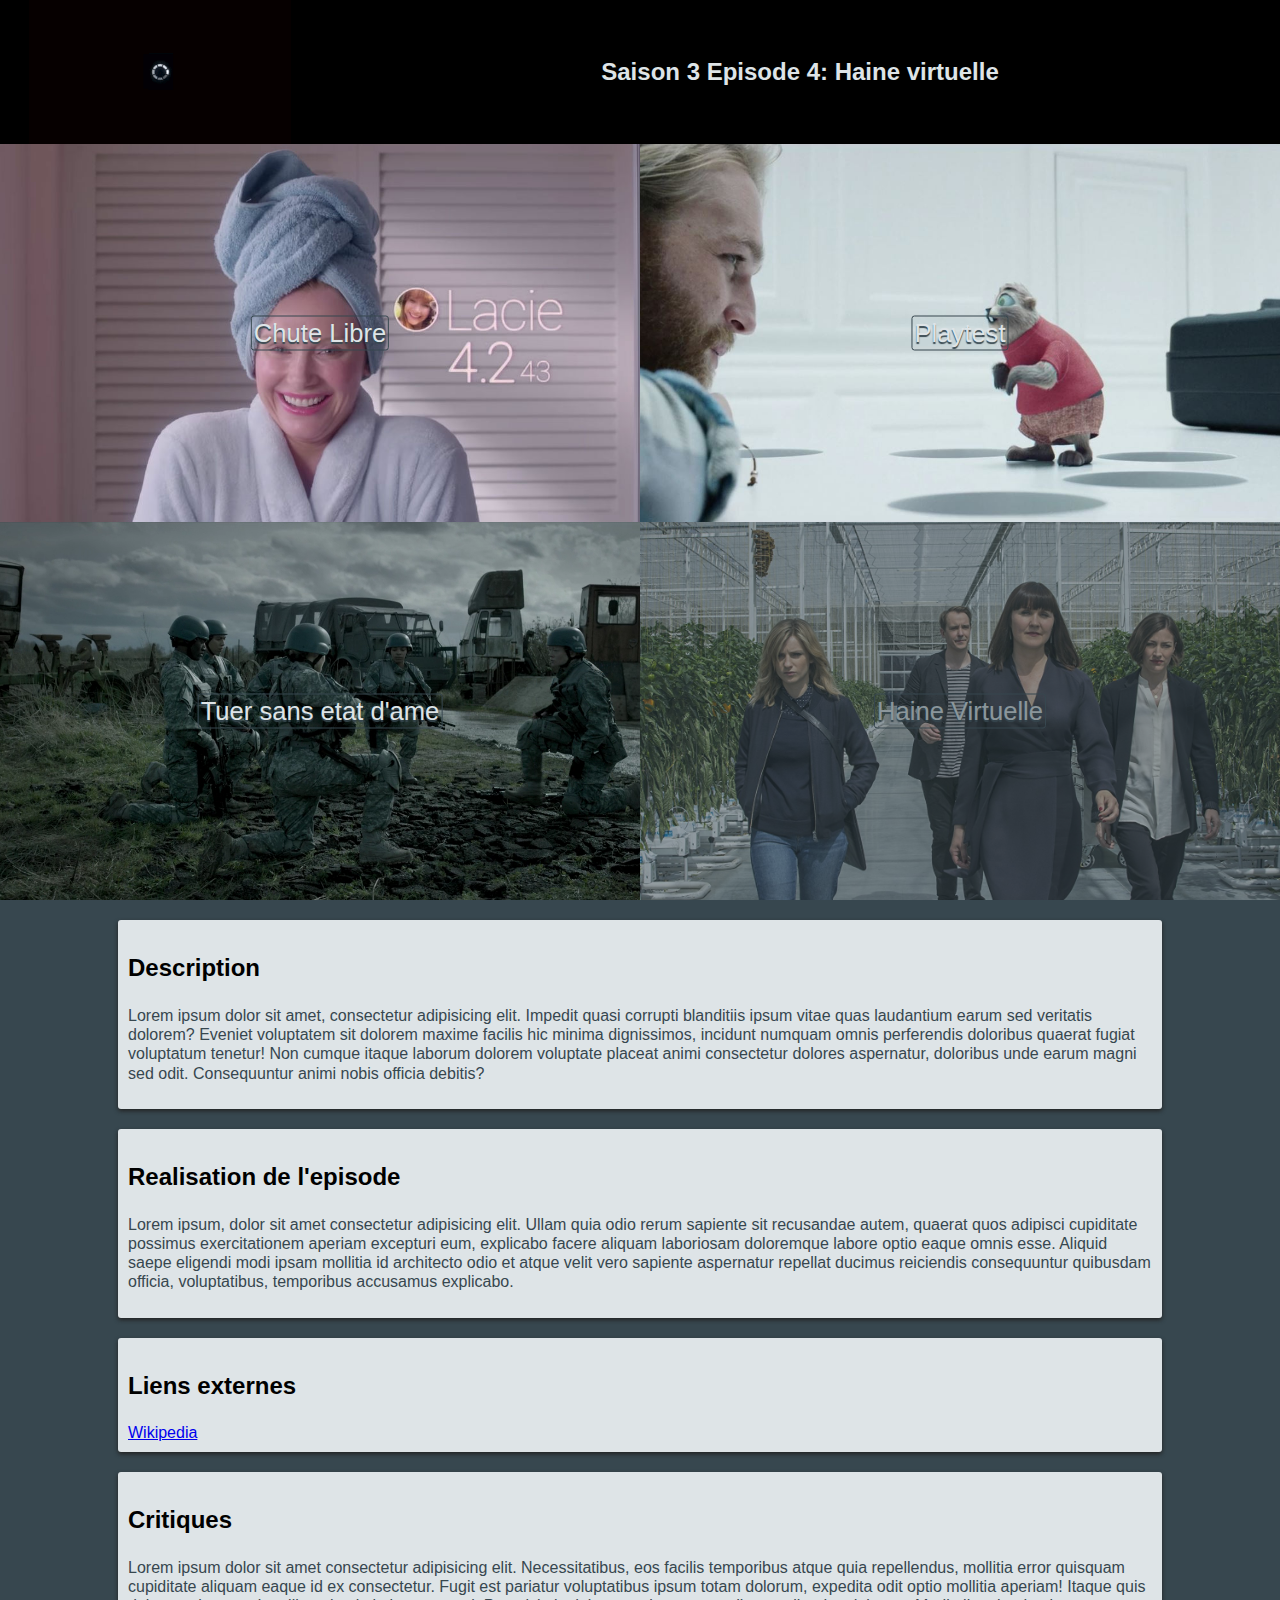
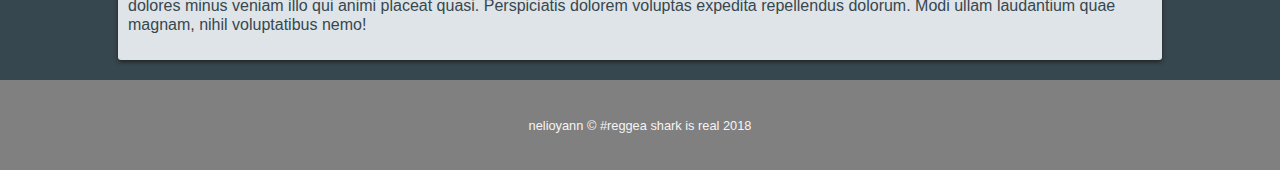
==== bmfour.html @ e5017a07 "Sight improvements" ====
<!DOCTYPE html>
<html lang="en">

<head>
    <meta charset="UTF-8">
    <meta name="viewport" content="width=device-width, initial-scale=1.0">
    <meta http-equiv="X-UA-Compatible" content="ie=edge">
    <title>Black Mirror: Episode One</title>
    <link rel="stylesheet" href="Sans/cmun-sans.css">
    <link rel="stylesheet" href="style.css">
    <link rel="shortcut icon" href="Images/favicon.ico" type="image/x-icon">
    <link rel="icon" href="Images/favicon.ico" type="image/x-icon">
</head>

<body>
    <header>
        <a href="index.html"></a>
        <img id="sub-logo" src="Images/bmload.gif" alt="Logo">
        <h2>Saison 3 Episode 4: Haine virtuelle</h2>
    </header>
    <nav id="main-menu">
        <!-- Menu episodes -->
        <ul id="main-menu-elements">
            <li class="nav-episode ep1 ">
                <a href="bmone.html">Chute Libre</a>
            </li>
            <li class="nav-episode ep2">
                <a href="bmtwo.html">Playtest</a>
            </li>
            <li class="nav-episode ep3">
                <a href="bmthree.html">Tuer sans etat d'ame</a>
            </li>
            <li class="nav-episode ep4 current-episode">
                <a href="bmfour.html">Haine Virtuelle</a>
            </li>
        </ul>
    </nav>
    <!-- An Image+description appear if hoverd onthe correct link -->
    <div class="abstract container">
        <h3>Description</h3>
        <p>Lorem ipsum dolor sit amet, consectetur adipisicing elit. Impedit quasi corrupti blanditiis ipsum vitae quas laudantium
            earum sed veritatis dolorem? Eveniet voluptatem sit dolorem maxime facilis hic minima dignissimos, incidunt numquam
            omnis perferendis doloribus quaerat fugiat voluptatum tenetur! Non cumque itaque laborum dolorem voluptate placeat
            animi consectetur dolores aspernatur, doloribus unde earum magni sed odit. Consequuntur animi nobis officia debitis?</p>
        <!-- resume of the mvie -->
    </div>
    <div class="production container">
        <h3>Realisation de l'episode</h3>
        <p>Lorem ipsum, dolor sit amet consectetur adipisicing elit. Ullam quia odio rerum sapiente sit recusandae autem, quaerat
            quos adipisci cupiditate possimus exercitationem aperiam excepturi eum, explicabo facere aliquam laboriosam doloremque
            labore optio eaque omnis esse. Aliquid saepe eligendi modi ipsam mollitia id architecto odio et atque velit vero
            sapiente aspernatur repellat ducimus reiciendis consequuntur quibusdam officia, voluptatibus, temporibus accusamus
            explicabo.
        </p>
        <!-- contains autors and images -->
    </div>
    <div class="links container">
        <h3>Liens externes</h3>
        <!-- Lien wikipedia -->
        <a href="#">Wikipedia</a>
    </div>
    <div class="polls? container">
        <h3>Critiques</h3>
        <p>Lorem ipsum dolor sit amet consectetur adipisicing elit. Necessitatibus, eos facilis temporibus atque quia repellendus,
            mollitia error quisquam cupiditate aliquam eaque id ex consectetur. Fugit est pariatur voluptatibus ipsum totam
            dolorum, expedita odit optio mollitia aperiam! Itaque quis dolores minus veniam illo qui animi placeat quasi.
            Perspiciatis dolorem voluptas expedita repellendus dolorum. Modi ullam laudantium quae magnam, nihil voluptatibus
            nemo!
        </p>
        <!-- ?????? -->

    </div>
    <footer>
        <p>nelioyann &copy; #reggea shark is real 2018</p>
    </footer>
</body>

</html>
---- style.css ----
@font-face {
    font-family: "Helvetica Neue";
    src: url("HelveticaNeue-Thin.otf");
}

:root {
    --light: #DEE4E7;
    --dark: #37474F;
    --black: #222222;
}

html {
    font-size: 16px;
}

body {
    margin: 0 auto;
    background-color: var(--dark);
    font-family: "HelveticaNeue-Light", "Helvetica Neue Light", "Helvetica Neue", Helvetica, Arial, "Lucida Grande", sans-serif;
    /* font-family: normal 15px/1.9em 'Merriweather', Georgia, serif; */
    /* font-family: "Computer Modern Sans", Geneva, Verdana, sans-serif; */
}

header {
    /* text-align: center; */
    font-family: "HelveticaNeue-Light", "Helvetica Neue Light", "Helvetica Neue", Helvetica, Arial, "Lucida Grande", sans-serif;
    background-color: rgb(0, 0, 0);
    width: 100%;
    /* For now  */
    /* min-height: 50px; */
    height: 16vh;
    display: grid;
    align-items: center;
    justify-items: center;
    grid-template-columns: 1fr 1fr 1fr 1fr;
    grid-template-rows: 1fr 1fr 1fr;
}

#sub-logo {
    grid-column: 1/2;
    grid-row: 1/4;
    height: 100%;
    align-self: center;
    justify-self: center;
}

header h2 {
    font-size: 1rem;
    color: var(--light);
    grid-column: 2/5;
    grid-row: 1/4;
    justify-self: center;
}

header a {
    display: block;
    grid-column: 1/2;
    grid-row: 1/4;
    height: 100%;
    width: 100%;
    z-index: 2;
}

#main-page-logo {
    grid-column: 2/4;
    grid-row: 1/4;
    height: 100%;
    /* background-color: green; */
    /* */
    align-self: center;
    justify-self: center;
}

#main-menu {
    /* maximumheigth and width */
    width: 100%;
    height: 84vh;
}

#main-menu-elements {
    padding: 0;
    margin: 0px;
    width: 100%;
    height: 100%;
    display: grid;
    grid-template-columns: 1fr 1fr;
    grid-template-rows: 1fr 1fr;
    grid-template-areas: "eps1 eps2" "eps3 eps4";
    /* background-color: bisque; */
    justify-items: center;
    align-items: center;
}

.nav-episode {
    list-style-type: none;
    /* background-color: aqua; */
    width: 100%;
    height: 100%;
}

.nav-episode a {
    font-family: "HelveticaNeue-Light", "Helvetica Neue Light", "Helvetica Neue", Helvetica, Arial, "Lucida Grande", sans-serif;
    text-decoration: none;
    display: inline-block;
    font-size: 1rem;
    padding: 2px;
    /* background-color: var(--dark); */
    border-radius: 3px;
    color: var(--light);
    top: 50%;
    border: 1px solid var(--dark);
    /* text-transform: uppercase; */
    text-shadow: 0px 2px 1px var(--dark);
    left: 50%;
    position: relative;
    text-align: center;
    /* letter-spacing: 1em; */
    transform: translate(-50%, -50%);
    /* background-color: green; */
}

/* nav a;after is a reflection */

.nav-episode a:before {
    content: "";
    position: absolute;
    background-color: var(--light);
    /* background-image: linear-gradient( to right, var(--light), var(--dark), var(--light)); */
    width: 100%;
    height: 2px;
    border-radius: 20px;
    bottom: 0;
    left: 0;
    visibility: hidden;
    transform: scaleX(0);
    transition: all 600ms ease-in-out 0s;
}

/* .nav-episode a:hover::before { */

li.nav-episode.ep1:hover a::before,
li.nav-episode.ep2:hover a::before,
li.nav-episode.ep3:hover a::before,
li.nav-episode.ep4:hover a::before {
    visibility: visible;
    transform: scaleX(1);
}

.ep1,
.ep2,
.ep3,
.ep4 {
    text-decoration: none;
}

.ep1 {
    overflow: hidden;
    position: relative;
    grid-area: eps1;
}

.ep1::before {
    background: url("Images/bmep1.jpg") no-repeat 50% 50%;
    background-size: cover;
    background-clip: content-box;
    /* transform-origin: right; */
}

.ep1::before,
.ep2::before,
.ep3::before,
.ep4::before {
    content: "";
    position: absolute;
    width: 100%;
    z-index: -1;
    height: 100%;
    /* transform: scale(1.1); */
    transition: all 600ms ease-in-out;
}

.ep1:hover::before {
    transform: scale(1.1);
    background-image: url("Images/bmep1-2.png");
}

.ep2:hover::before {
    transform: scale(1.1);
    background-image: url("Images/bmep2-2.jpeg");
}

.ep3:hover::before {
    transform: scale(1.1);
    background-image: url("Images/bmep3-2.jpg");
}

.ep4:hover::before {
    transform: scale(1.1);
    background-image: url("Images/bmep4-2.jpg");
}

.ep1:active::before,
.ep2:active::before,
.ep3:active::before,
.ep4:active::before {
    opacity: 1;
    /* add something */
}

.ep2 {
    overflow: hidden;
    position: relative;
    grid-area: eps2;
}

.ep2::before {
    background: url("Images/bmep2.jpg") no-repeat 50% 50%;
    background-size: cover;
    background-clip: content-box;
    transform-origin: center;
}

.ep3 {
    overflow: hidden;
    position: relative;
    grid-area: eps3;
}

.ep3::before {
    background: url("Images/bmep3-2.png") no-repeat 50% 50%;
    background-size: cover;
    background-clip: content-box;
    transform-origin: top center;
}

.ep4 {
    overflow: hidden;
    position: relative;
    grid-area: eps4;
}

.ep4::before {
    background: url("Images/bmep4.jpg") no-repeat 50% 50%;
    background-size: cover;
    background-clip: content-box;
    transform-origin: top center;
}

.current-episode {
    opacity: 0.5;
}

.container {
    width: 80%;
    margin: 20px auto;
    border-radius: 3px;
    padding: 10px 10px;
    background-color: var(--light);
    box-shadow: 0px 2px 4px var(--black);
    /* display: block; */
}

.container h1 {
    font-size: 1.5rem;
    color: var(--black);
}

.container p {
    font-size: 0.8rem;
    line-height: calc(0.8rem*1.5);
    color: var(--dark);
}

.authors{
    display: grid;
    width: 100%;
    
    grid-template-columns: repeat(4,1fr);
    grid-template-rows: 5fr;
    justify-items: center;
    align-items: center;
}
.authors img{
    width: 80%;
    height: 200px;  
    border-radius: 30px;
    border: 1px solid #222222;
    
}

/* .authors img:nth-child(1)::before{
    content: "Yo";
    height: 20px;
    width: 20px;
    display: block;
    position: relative;
    
    border: 2px solid blue;

} */
footer {
    position: relative;
    height: 10vh;
    bottom: 0px;
    width: 100%;
    background-color: grey;
    display: grid;
    grid-template-columns: 1fr 1fr 1fr;
    grid-template-rows: 1fr;
    align-items: center;
    justify-items: center;
}

footer p {
    grid-row: 1/2;
    grid-column: 1/4;
    color: whitesmoke;
}

@media screen and (min-width:150px) {
    .nav-episode a {
        font-size: 0.8rem;
    }
    .container p {
        font-size: 0.7rem;
    }
    .container h1 {
        font-size: 1rem;
    }
    header h2,h3 {
        font-size: 0.6rem;
    }
    footer p {
        font-size: 0.5rem;
    }
    #main-menu {
        width: 100%;
        height: 50vh;
    }
}

@media screen and (min-width:300px) {
    .nav-episode a {
        font-size: 1rem;
    }
    .container p {
        font-size: 0.8rem;
    }
    .container h1 {
        font-size: 1.2rem;
    }
    header h2,h3 {
        font-size: 0.8rem;
    }
    footer p {
        font-size: 0.6rem;
    }
    #main-menu {
        width: 100%;
        height: 60vh;
    }
}

@media screen and (min-width:600px) {
    .nav-episode a {
        font-size: 1.3rem;
    }
    .container p {
        font-size: 0.9rem;
    }
    .container h1 {
        font-size: 1.4rem;
    }
    header h2,h3 {
        font-size: 1.3rem;
    }
    footer p {
        font-size: 0.7rem;
    }
    #main-menu {
        width: 100%;
        height: 70vh;
    }
}

@media screen and (min-width:900px) {
    .nav-episode a {
        font-size: 1.6rem;
    }
    .container p {
        font-size: 1rem;
    }
    .container h1 {
        font-size: 1.6rem;
    }
    header h2,h3 {
        font-size: 1.5rem;
    }
    footer p {
        font-size: 0.8rem;
    }
    #main-menu {
        width: 100%;
        height: 84vh;
    }
}
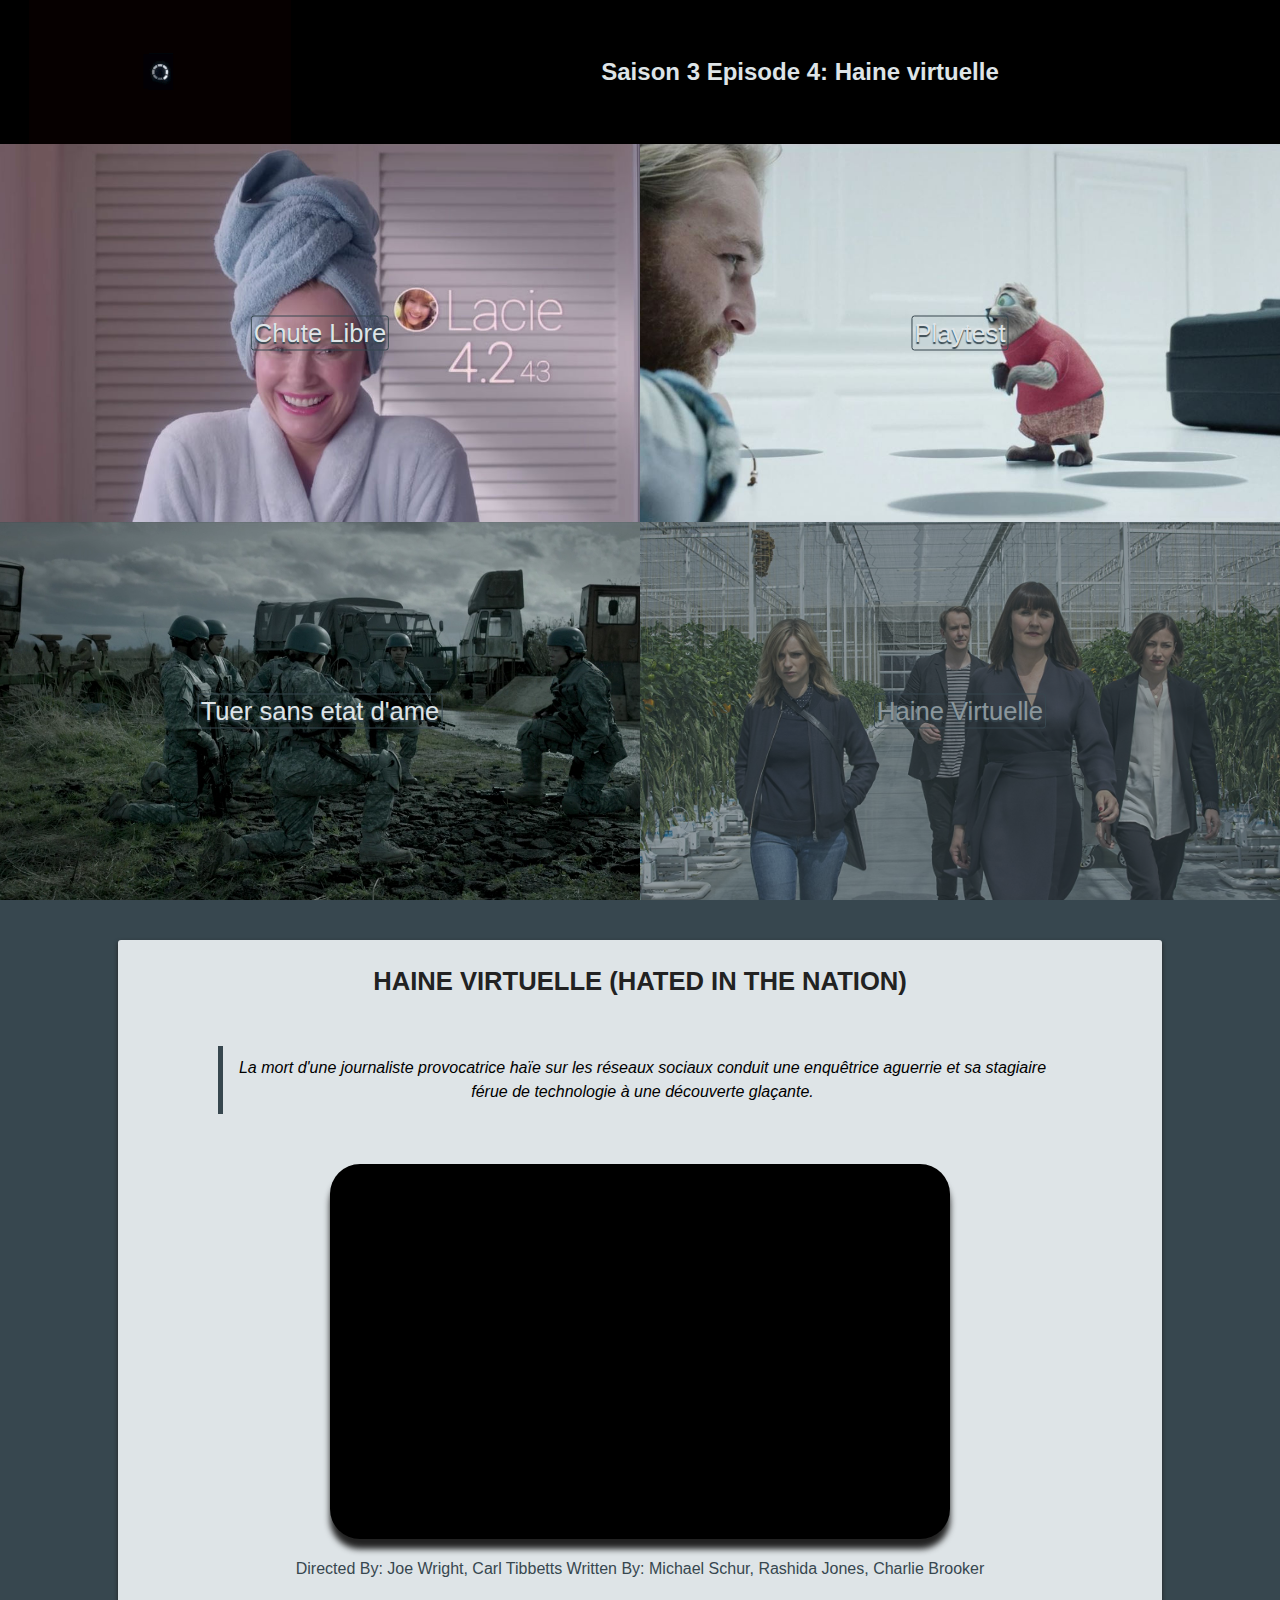
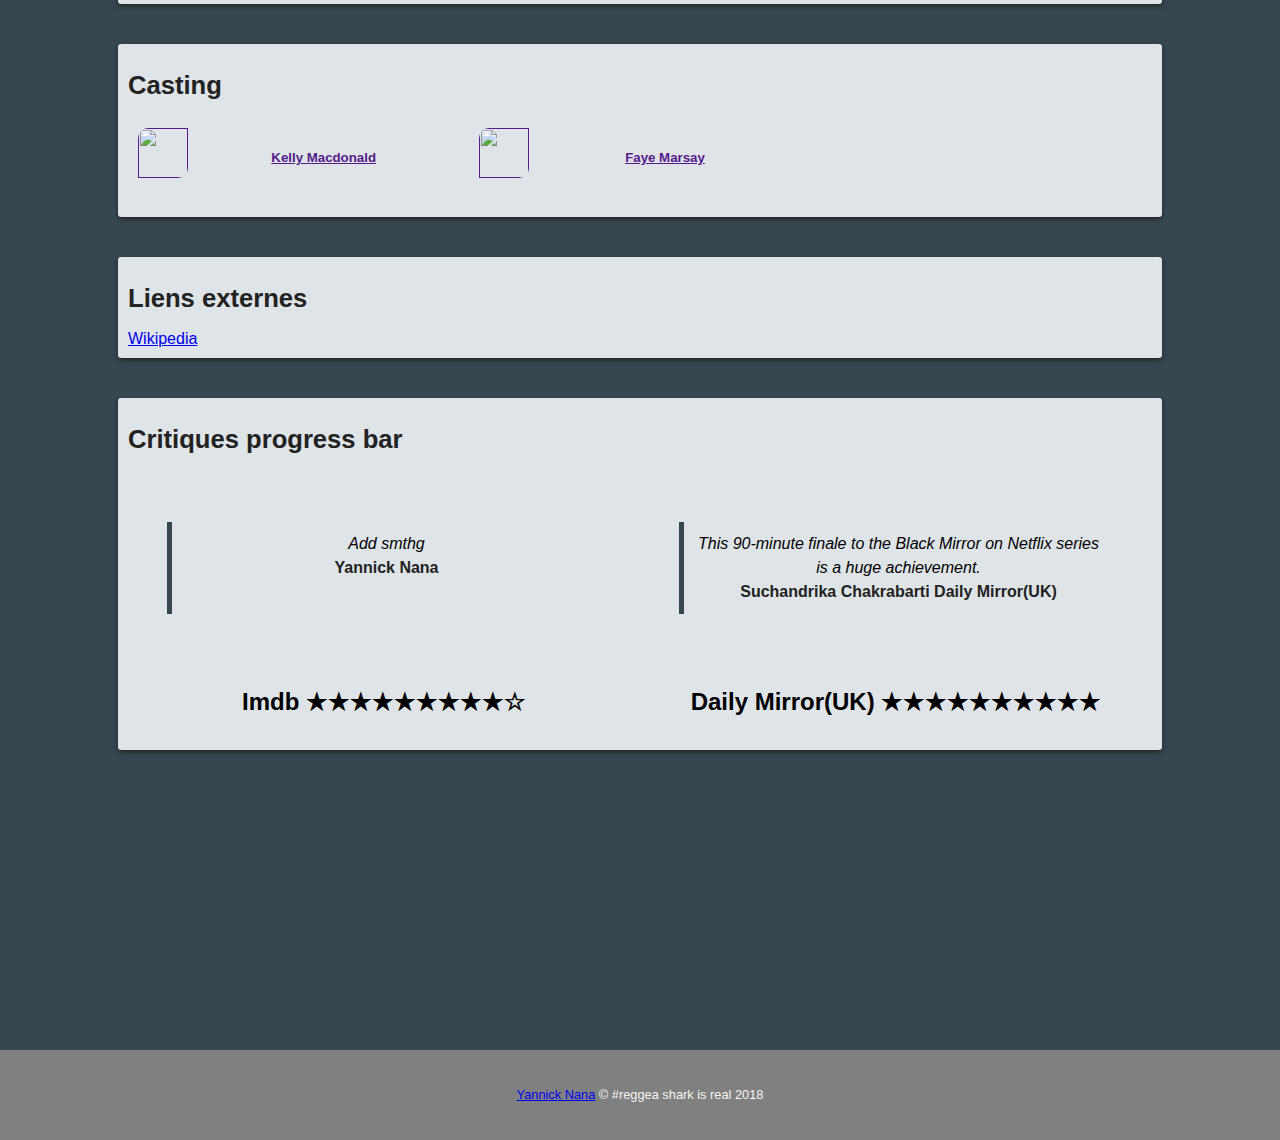
==== commit 2e5ce4f2: "Giga improvements" ====
--- a/bmfour.html
+++ b/bmfour.html
@@ -37,41 +37,112 @@
     </nav>
     <!-- An Image+description appear if hoverd onthe correct link -->
     <div class="abstract container">
-        <h3>Description</h3>
-        <p>Lorem ipsum dolor sit amet, consectetur adipisicing elit. Impedit quasi corrupti blanditiis ipsum vitae quas laudantium
-            earum sed veritatis dolorem? Eveniet voluptatem sit dolorem maxime facilis hic minima dignissimos, incidunt numquam
-            omnis perferendis doloribus quaerat fugiat voluptatum tenetur! Non cumque itaque laborum dolorem voluptate placeat
-            animi consectetur dolores aspernatur, doloribus unde earum magni sed odit. Consequuntur animi nobis officia debitis?</p>
+        <h1 class="title"> Haine virtuelle (Hated in the Nation)</h1>
+
+        <blockquote cite="https://www.netflix.com">La mort d'une journaliste provocatrice haïe sur les réseaux sociaux conduit une enquêtrice aguerrie et sa stagiaire
+            férue de technologie à une découverte glaçante.</blockquote>
         <!-- resume of the mvie -->
+
+        <iframe src="https://www.youtube.com/embed/R32qWdOWrTo?autoplay=1&amp;rel=0&amp;controls=0&amp;showinfo=0&amp;loop=1" frameborder="0"
+            allow="autoplay; encrypted-media" allowfullscreen></iframe>
+        <p> Directed By: Joe Wright, Carl Tibbetts Written By: Michael Schur, Rashida Jones, Charlie Brooker</p>
     </div>
-    <div class="production container">
-        <h3>Realisation de l'episode</h3>
-        <p>Lorem ipsum, dolor sit amet consectetur adipisicing elit. Ullam quia odio rerum sapiente sit recusandae autem, quaerat
-            quos adipisci cupiditate possimus exercitationem aperiam excepturi eum, explicabo facere aliquam laboriosam doloremque
-            labore optio eaque omnis esse. Aliquid saepe eligendi modi ipsam mollitia id architecto odio et atque velit vero
-            sapiente aspernatur repellat ducimus reiciendis consequuntur quibusdam officia, voluptatibus, temporibus accusamus
-            explicabo.
-        </p>
+    <div class="production? container">
+        <h1>Casting</h1>
+
+        <div id="casting_grid">
+            <div class="cast">
+                <a href="">
+                    <img src="Images/casting/kelly.jpeg" alt="">
+                    <h5>Kelly Macdonald</h5>
+
+                </a>
+            </div>
+            <div class="cast">
+                <a href="">
+                    <img src="Images/casting/faye.jpeg" alt="">
+                    <h5>Faye Marsay</h5>
+                </a>
+            </div>
+            <!-- <div class="cast">
+                <a href="">
+                    <img src="Images/casting/james.jpeg" alt="">
+                    <h5>James Norton</h5>
+                </a>
+            </div>
+            <div class="cast">
+                <a href="">
+                    <img src="Images/casting/jon.jpeg" alt="">
+                    <h5>Jon Hamm</h5>
+                </a>
+            </div>
+            <div class="cast">
+                <a href="">
+                    <img src="Images/casting/cherry.jpeg" alt="">
+                    <h5>Cherry Jones</h5>
+                </a>
+            </div>
+            <div class="cast">
+                <a href="">
+                    <img src="Images/casting/alice.jpeg" alt="">
+                    <h5>Alice Eve</h5>
+                </a>
+            </div> -->
+        </div>
+
+
+
         <!-- contains autors and images -->
+        <!-- <div class="authors">
+                <h3>Réalisations</h3>
+                <h3>Scénario</h3>
+                <h3>Acteurs</h3>
+                <h3>Acteurs</h3>
+                <img src="Images/harold.jpeg" alt="Réalisations">
+                <img src="Images/harold.jpeg" alt="Scénario">
+                <img src="Images/harold.jpeg" alt="Acteurs">
+                <img src="Images/harold.jpeg" alt="Acteurs">
+            </div> -->
     </div>
     <div class="links container">
-        <h3>Liens externes</h3>
+        <h1>Liens externes</h1>
         <!-- Lien wikipedia -->
         <a href="#">Wikipedia</a>
     </div>
     <div class="polls? container">
-        <h3>Critiques</h3>
-        <p>Lorem ipsum dolor sit amet consectetur adipisicing elit. Necessitatibus, eos facilis temporibus atque quia repellendus,
-            mollitia error quisquam cupiditate aliquam eaque id ex consectetur. Fugit est pariatur voluptatibus ipsum totam
-            dolorum, expedita odit optio mollitia aperiam! Itaque quis dolores minus veniam illo qui animi placeat quasi.
-            Perspiciatis dolorem voluptas expedita repellendus dolorum. Modi ullam laudantium quae magnam, nihil voluptatibus
-            nemo!
-        </p>
+        <h1>Critiques progress bar</h1>
+        <div class="critics">
+            <blockquote>
+                Add smthg
+                <br>
+                <span>Yannick Nana</span>
+            </blockquote>
+            <blockquote>
+
+
+
+                This 90-minute finale to the Black Mirror on Netflix series is a huge achievement.
+                <br>
+                <span> Suchandrika Chakrabarti Daily Mirror(UK)</span>
+            </blockquote>
+
+            <div id="bmone_rating" class="rating">
+                <h3>Imdb &#9733;&#9733;&#9733;&#9733;&#9733;&#9733;&#9733;&#9733;&#9733;&#9734;</h3>
+
+            </div>
+
+            <div id="bmone_rating" class="rating">
+                <h3>Daily Mirror(UK) &#9733;&#9733;&#9733;&#9733;&#9733;&#9733;&#9733;&#9733;&#9733;&#9733;</h3>
+
+            </div>
+
+        </div>
         <!-- ?????? -->
 
     </div>
     <footer>
-        <p>nelioyann &copy; #reggea shark is real 2018</p>
+        <p>
+            <a href="https://github.com/nelioyann" target="_blank">Yannick Nana</a> &copy; #reggea shark is real 2018</p>
     </footer>
 </body>
 
--- a/style.css
+++ b/style.css
@@ -2,12 +2,18 @@
     font-family: "Helvetica Neue";
     src: url("HelveticaNeue-Thin.otf");
 }
+
+/* Main colors */
 
 :root {
     --light: #DEE4E7;
     --dark: #37474F;
     --black: #222222;
-}
+    --blue: #0071BC;
+    --bluer: #0067C5;
+}
+
+/* basic font size */
 
 html {
     font-size: 16px;
@@ -176,7 +182,7 @@
     z-index: -1;
     height: 100%;
     /* transform: scale(1.1); */
-    transition: all 600ms ease-in-out;
+    transition: all 1000ms ease-in-out;
 }
 
 .ep1:hover::before {
@@ -250,9 +256,21 @@
     opacity: 0.5;
 }
 
+iframe {
+    margin: 20px auto;
+    display: block;
+    padding: 30px;
+    width: 560px;
+    height: 315px;
+    background-color: black;
+    border-radius: 30px;
+    box-shadow: 0px 10px 6px var(--black);
+    transform-origin: center;
+}
+
 .container {
     width: 80%;
-    margin: 20px auto;
+    margin: 40px auto;
     border-radius: 3px;
     padding: 10px 10px;
     background-color: var(--light);
@@ -262,29 +280,83 @@
 
 .container h1 {
     font-size: 1.5rem;
+    /* display: block; */
     color: var(--black);
+    /* background-color: var(--blue); */
+}
+
+.container blockquote {
+    font-style: italic;
+    border-left: 5px solid var(--dark);
+    width: 80%;
+    text-align: center;
+    margin: 50px auto;
+    padding: 10px;
+    line-height: 1.5rem;
+}
+
+.container blockquote span {
+    color: var(--black);
+    font-style: normal;
+    font-weight: 700;
+    position: relative;
+    bottom: 0px;
 }
 
 .container p {
     font-size: 0.8rem;
     line-height: calc(0.8rem*1.5);
+    text-align: center;
     color: var(--dark);
 }
 
-.authors{
+.title {
+    text-align: center;
+    text-transform: uppercase;
+}
+
+.critics {
     display: grid;
-    width: 100%;
-    
-    grid-template-columns: repeat(4,1fr);
-    grid-template-rows: 5fr;
-    justify-items: center;
-    align-items: center;
-}
-.authors img{
-    width: 80%;
-    height: 200px;  
-    border-radius: 30px;
-    border: 1px solid #222222;
+    grid-template-columns: 1fr 1fr;
+}
+
+.critics h3 {
+    text-align: center;
+}
+
+#casting_grid {
+    display: grid;
+    width: 100%;
+    margin: 10px auto;
+    grid-template-columns: repeat(3, 1fr);
+    grid-template-rows: auto;
+}
+
+/* Style de chaque image */
+
+.cast {
+    /* display: grid; */
+    /* width: 100%; */
+    grid-column: auto;
+    margin: 10px;
+    align-self: center;
+    /* display: inline-block; */
+}
+
+/* .cast a{
+    display: inline-block;
+} */
+
+.cast h5 {
+    text-align: center;
+}
+
+.cast img {
+    width: 50px;
+    height: 50px;
+    float: left;
+    border-radius: 20% 0%;
+    /* border: 1px solid #222222; */
     
 }
 
@@ -298,6 +370,7 @@
     border: 2px solid blue;
 
 } */
+
 footer {
     position: relative;
     height: 10vh;
@@ -305,6 +378,7 @@
     width: 100%;
     background-color: grey;
     display: grid;
+    margin-top: 300px;
     grid-template-columns: 1fr 1fr 1fr;
     grid-template-rows: 1fr;
     align-items: center;
@@ -317,17 +391,26 @@
     color: whitesmoke;
 }
 
+hr {
+    border-bottom: 2px dotted var(--dark);
+    width: 70%;
+    margin: auto;
+    color: transparent;
+}
+
 @media screen and (min-width:150px) {
     .nav-episode a {
         font-size: 0.8rem;
     }
-    .container p {
+    .container p,
+    blockquote {
         font-size: 0.7rem;
     }
     .container h1 {
         font-size: 1rem;
     }
-    header h2,h3 {
+    header h2,
+    h3 {
         font-size: 0.6rem;
     }
     footer p {
@@ -343,13 +426,15 @@
     .nav-episode a {
         font-size: 1rem;
     }
-    .container p {
+    .container p,
+    blockquote {
         font-size: 0.8rem;
     }
     .container h1 {
         font-size: 1.2rem;
     }
-    header h2,h3 {
+    header h2,
+    h3 {
         font-size: 0.8rem;
     }
     footer p {
@@ -365,13 +450,15 @@
     .nav-episode a {
         font-size: 1.3rem;
     }
-    .container p {
+    .container p,
+    blockquote {
         font-size: 0.9rem;
     }
     .container h1 {
         font-size: 1.4rem;
     }
-    header h2,h3 {
+    header h2,
+    h3 {
         font-size: 1.3rem;
     }
     footer p {
@@ -387,13 +474,15 @@
     .nav-episode a {
         font-size: 1.6rem;
     }
-    .container p {
+    .container p,
+    blockquote {
         font-size: 1rem;
     }
     .container h1 {
         font-size: 1.6rem;
     }
-    header h2,h3 {
+    header h2,
+    h3 {
         font-size: 1.5rem;
     }
     footer p {
